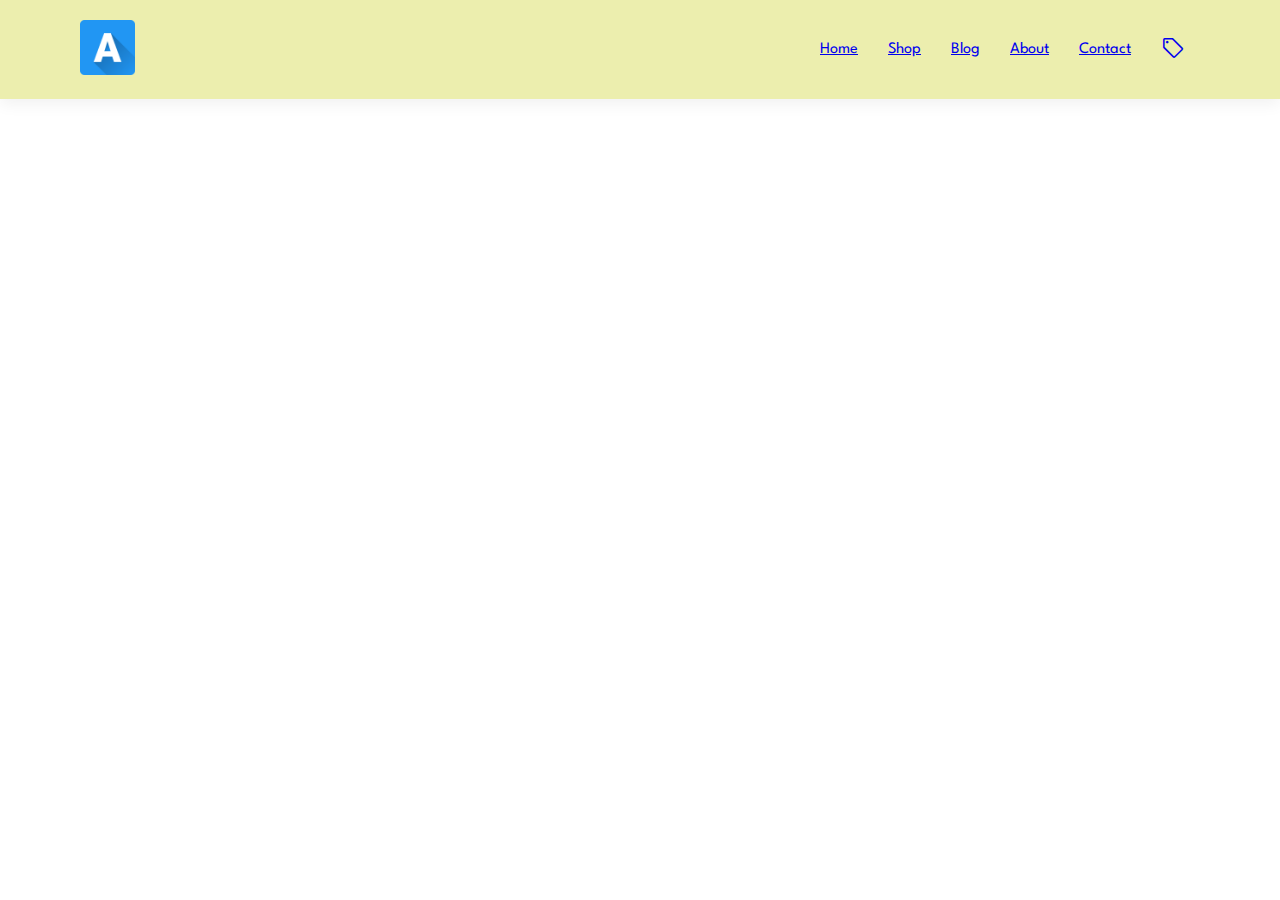
==== index.html @ b58d2638 "Added Header" ====
<!DOCTYPE html>
<html lang="en">

    <head>
        <meta charset="UTF-8">
        <meta http-equiv="X-UA-Compatible" content="IE=edge">
        <meta name="viewport" content="width=device-width, initial-scale=1.0">
        <title>Tech2etc Ecommerce Tutorial</title>
        <link rel="stylesheet" href="https://pro.fontawesome.com/releases/v5.10.0/css/all.css" />
        <link rel="stylesheet" href="https://fonts.googleapis.com/css2?family=Material+Symbols+Outlined:opsz,wght,FILL,GRAD@20..48,100..700,0..1,-50..200" />
        <link rel="stylesheet" href="style.css">
    </head>

    <body>
        <section id="header">
            <a href="#"> <img src="images/logo.png" class="logo" width="55px"></a>

            <div>
                <ul id="navbar">
                    <li><a href="#">Home</a></li> 
                    <li><a href="shop.html">Shop</a></li> 
                    <li><a href="blog.html">Blog</a></li> 
                    <li><a href="about.html">About</a></li> 
                    <li><a href="contact.html">Contact</a></li> 
                    <li><a href="cart.html"><span class="material-symbols-outlined">sell</span></i></a></li>
                    
                </ul>
            </div>
        </section>

        <script src="script.js"></script>
    </body>

</html>
---- style.css ----
@import url("https://fonts.googleapis.com/css2?family=Spartan:wght@100;200;300;400;500;600;700;800;900&display=swap");
* {
  margin: 0;
  padding: 0;
  box-sizing: border-box;
  font-family: "Spartan", sans-serif;
}

html {
  scroll-behavior: smooth;
}

/* Global Styles */

h1 {
  font-size: 50px;
  line-height: 64px;
  color: #222;
}

h2 {
  font-size: 46px;
  line-height: 54px;
  color: #222;
}

h4 {
  font-size: 20px;
  color: #222;
}

h6 {
  font-weight: 700;
  font-size: 12px;
}

p {
  font-size: 16px;
  color: #465b52;
  margin: 15px 0 20px 0;
}

.section-p1 {
  padding: 40px 80px;
}

.section-m1 {
  margin: 40px 0;
}

body {
  width: 100%;
}

.material-symbols-outlined {
  font-variation-settings:
    'FILL' 0,
    'wght' 400,
    'GRAD' 0,
    'opsz' 48
}

/* Header Start*/

#header {
  display: flex;
  align-items: center;
  justify-content: space-between;
  padding: 20px 80px;
  background-color: #eceeae;
  box-shadow: 0px 5px 15px rgba(0, 0, 0, 0.06);
 
}

#navbar {
display: flex;
align-items: center;
justify-content: center;
}

#navbar li {
  list-style: none;
  padding: 0px 15px;

}
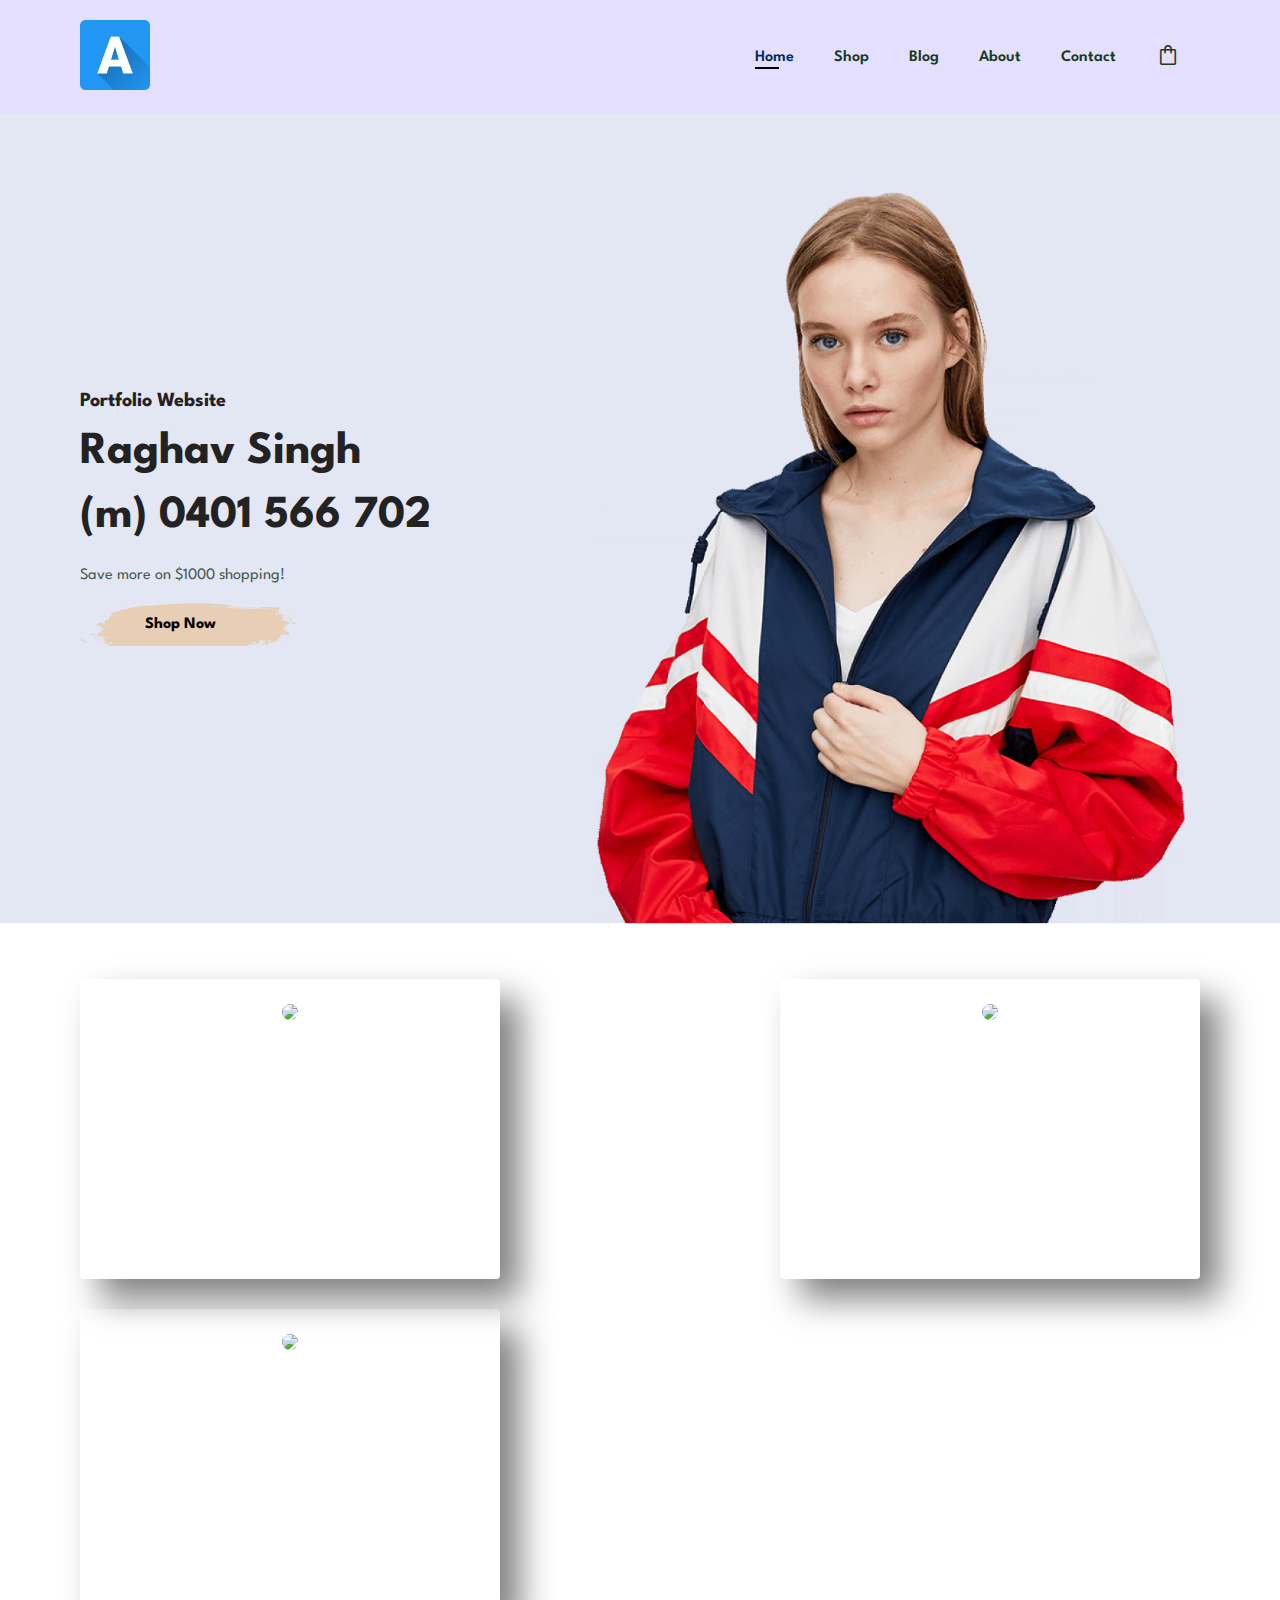
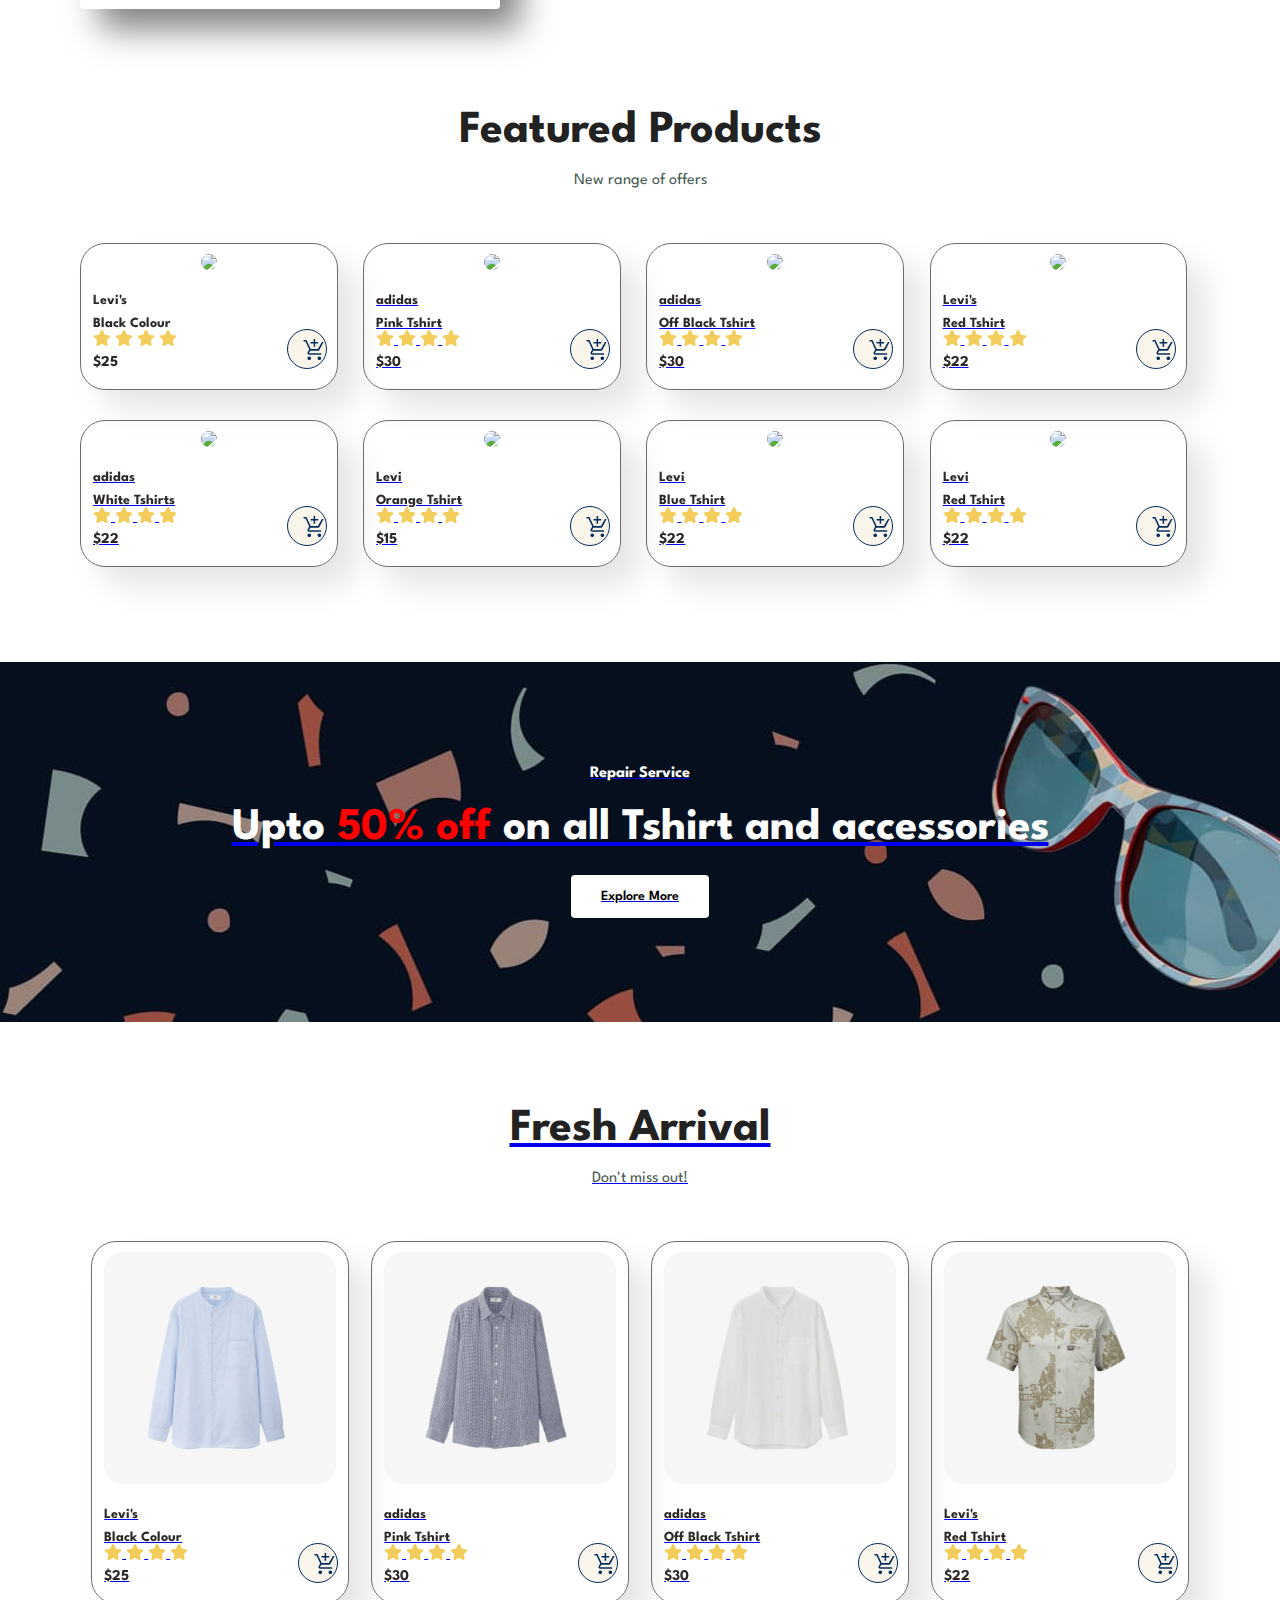
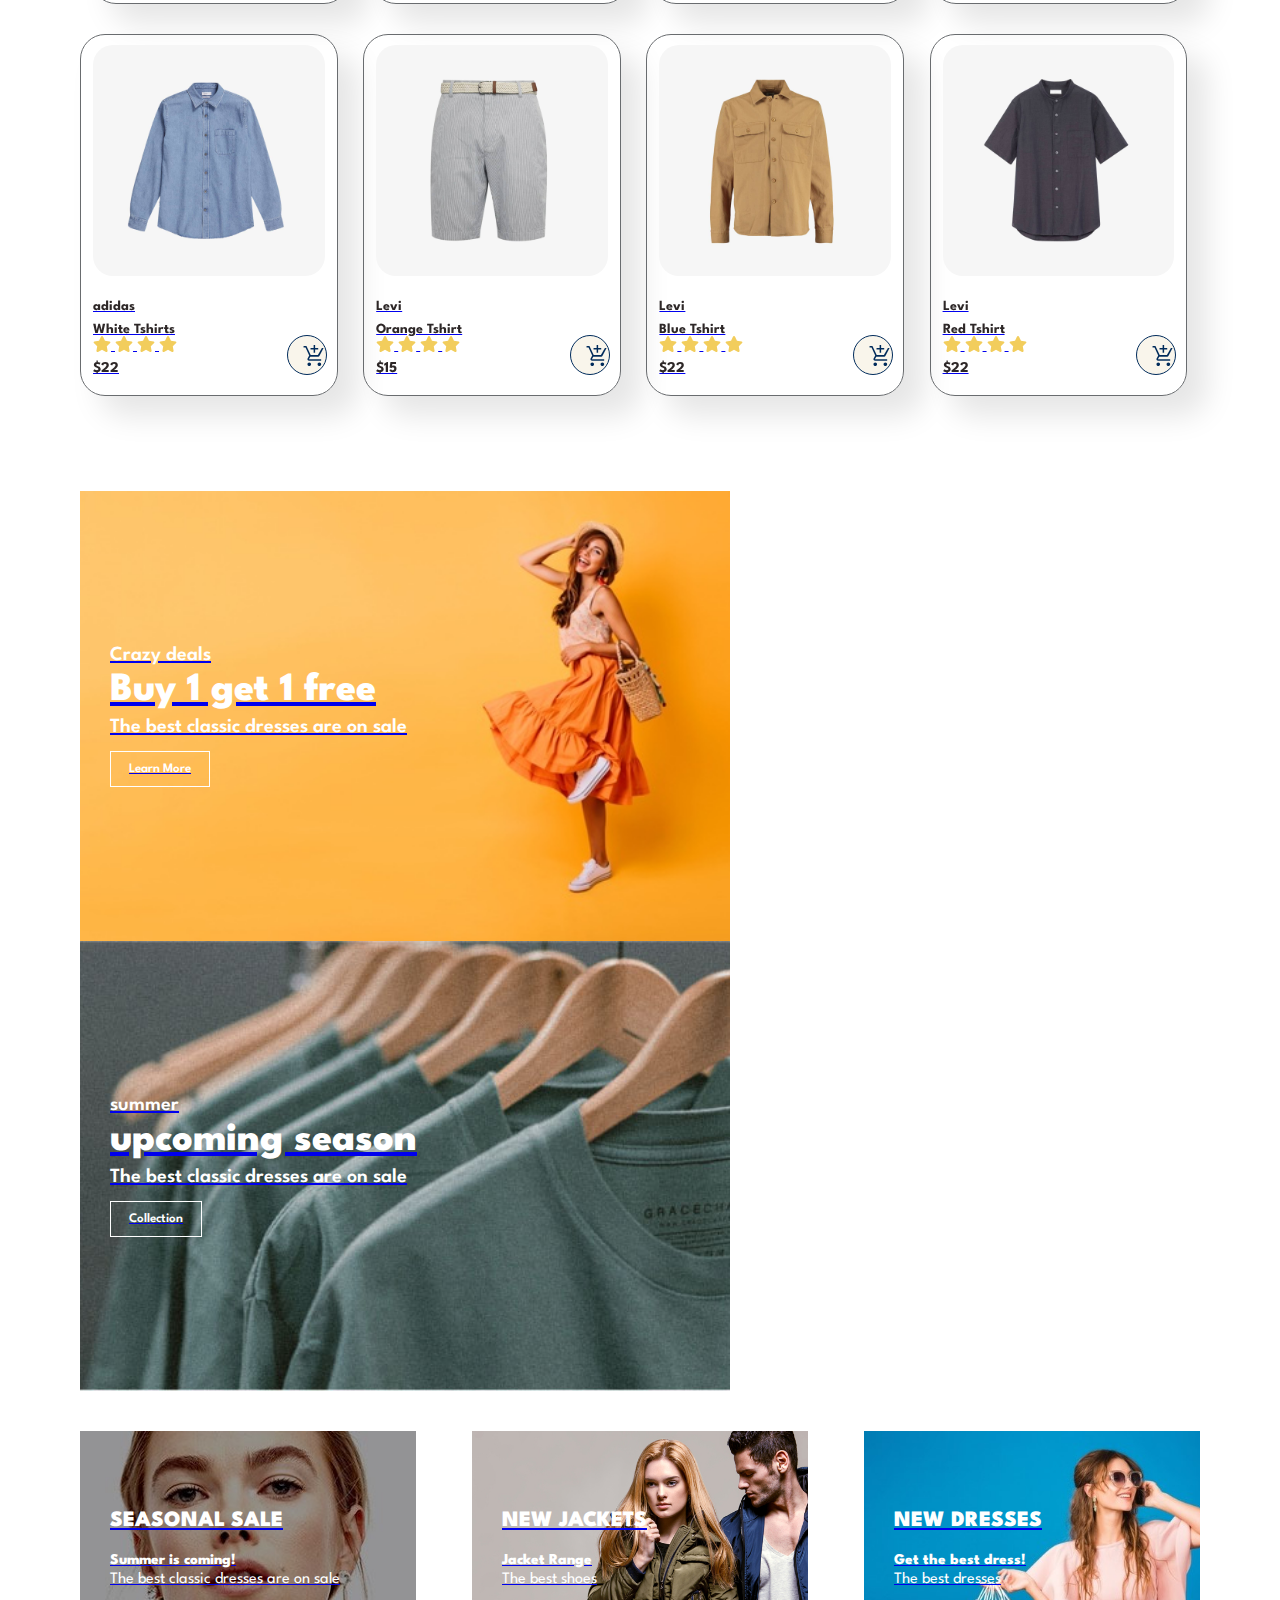
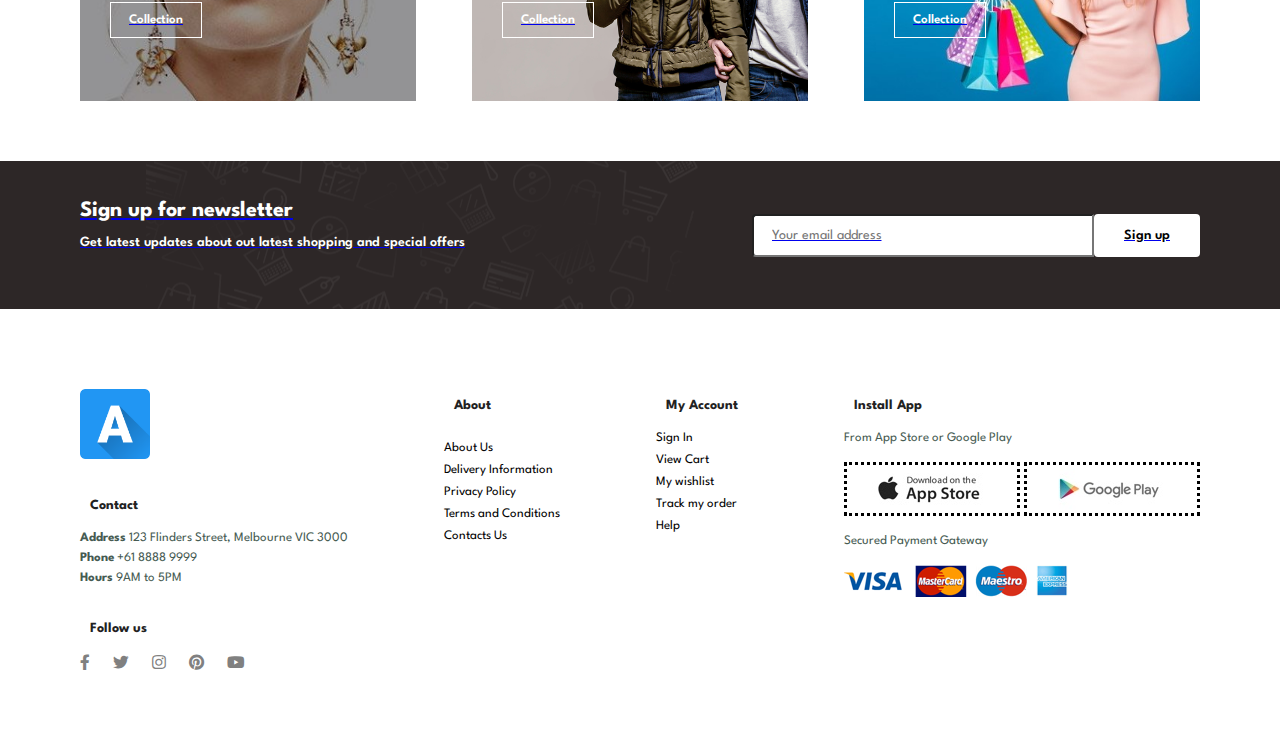
==== commit d09e9995: "Updated Footer Section 28 Mar 2023 at 22:12" ====
--- a/index.html
+++ b/index.html
@@ -5,29 +5,612 @@
         <meta charset="UTF-8">
         <meta http-equiv="X-UA-Compatible" content="IE=edge">
         <meta name="viewport" content="width=device-width, initial-scale=1.0">
-        <title>Tech2etc Ecommerce Tutorial</title>
+        <title>A Retail Store : Raghav Singh</title>
         <link rel="stylesheet" href="https://pro.fontawesome.com/releases/v5.10.0/css/all.css" />
         <link rel="stylesheet" href="https://fonts.googleapis.com/css2?family=Material+Symbols+Outlined:opsz,wght,FILL,GRAD@20..48,100..700,0..1,-50..200" />
+        <link rel="stylesheet"
+            href="https://fonts.googleapis.com/css2?family=Material+Symbols+Outlined:opsz,wght,FILL,GRAD@48,400,0,0" />
+
+
         <link rel="stylesheet" href="style.css">
     </head>
 
     <body>
+
+
+        <!--Header Section-->
         <section id="header">
-            <a href="#"> <img src="images/logo.png" class="logo" width="55px"></a>
+
+            <a href="#"> <img src="images/logo.png" class="logo"></a>
 
             <div>
                 <ul id="navbar">
-                    <li><a href="#">Home</a></li> 
-                    <li><a href="shop.html">Shop</a></li> 
-                    <li><a href="blog.html">Blog</a></li> 
-                    <li><a href="about.html">About</a></li> 
-                    <li><a href="contact.html">Contact</a></li> 
-                    <li><a href="cart.html"><span class="material-symbols-outlined">sell</span></i></a></li>
-                    
+                    <li><a class="active" href="index.html">Home</a> </li>
+                    <li><a href="shop.html">Shop</a> </li>
+                    <li><a href="blog.html">Blog </li>
+                    <li><a href="about.html">About</a> </li>
+                    <li><a href="contact.html">Contact</a> </li>
+                    <li><a href="cart.html"> <span class="material-symbols-outlined"> shopping_bag </span></a> </li>
                 </ul>
-            </div>
-        </section>
-
+
+            </div>
+
+        </section>
+
+        <!--Hero Section-->
+        <section id = "hero">
+            <h4>Portfolio Website</h4>
+            <h2>Raghav Singh </h2>
+            <h2>(m) 0401 566 702</h2>
+            <p>Save more on $1000 shopping!</p>
+            <button>Shop Now</button>
+        </section>
+
+        <!--Offers Box 1 Section-->
+        <section id = "offers" class="section-p1">
+            <div class="feature-box">
+                <img id = "img" src="images/features/f1a.png">
+                <h6></h6>
+            </div>
+
+        <!--Offers Box 2 Section-->
+            <div class="feature-box">
+                <img id="img" src="images/features/f2a.png">
+                <h6></h6>
+            </div>
+
+        <!--Offers Box 3 Section -->
+            <div class="feature-box">
+                <img id="img" src="images/features/f3a.png">
+                <h6></h6>
+            </div>
+        </section>
+
+
+        <!--Featured Products Title Heading with Section P1 to add padding-->
+        <section id ="products" class="section-p1">
+
+            <h2>Featured Products</h2>
+            <p>New range of offers</p>
+
+            <div class ="product-container">
+                
+                <!--Product 1-->
+                <div class="product">
+
+                    <img src="images/products/p1.jpg"><br>
+
+                    <div class="description">
+                        <h5>Levi's</h5>
+                        <h5>Black Colour</h5>
+
+                            <div class="star">
+                                <i class="fas fa-star"></i>
+                                <i class="fas fa-star"></i>
+                                <i class="fas fa-star"></i>
+                                <i class="fas fa-star"></i>
+                            </div>
+                                <h4> $25 </h4>
+                    </div>
+                    <div class ="add-product">
+                                <a href="cart.html"><span class="material-symbols-outlined">add_shopping_cart</span>
+                    </div>
+                </div>
+
+                <!--Product 2-->
+
+                <div class="product">
+                
+                    <img src="images/products/p2.jpg"><br>
+                
+                    <div class="description">
+                        <h5>adidas</h5>
+                        <h5>Pink Tshirt</h5>
+                
+                        <div class="star">
+                            <i class="fas fa-star"></i>
+                            <i class="fas fa-star"></i>
+                            <i class="fas fa-star"></i>
+                            <i class="fas fa-star"></i>
+                        </div>
+                        <h4> $30 </h4>
+                    </div>
+                    <div class="add-product">
+                        <a href="cart.html"><span class="material-symbols-outlined">add_shopping_cart</span>
+                    </div>
+                </div>
+
+                <!--Product 3-->
+
+                <div class="product">
+                
+                    <img src="images/products/p3.jpg"><br>
+                
+                    <div class="description">
+                        <h5>adidas</h5>
+                        <h5>Off Black Tshirt</h5>
+                
+                        <div class="star">
+                            <i class="fas fa-star"></i>
+                            <i class="fas fa-star"></i>
+                            <i class="fas fa-star"></i>
+                            <i class="fas fa-star"></i>
+                        </div>
+                        <h4> $30 </h4>
+                    </div>
+                    <div class="add-product">
+                        <a href="cart.html"><span class="material-symbols-outlined">add_shopping_cart</span>
+                    </div>
+                </div>
+
+                <!-- Product 4-->
+
+                <div class="product">
+                
+                    <img src="images/products/p4.jpg"><br>
+                
+                    <div class="description">
+                        <h5>Levi's</h5>
+                        <h5>Red Tshirt</h5>
+                
+                        <div class="star">
+                            <i class="fas fa-star"></i>
+                            <i class="fas fa-star"></i>
+                            <i class="fas fa-star"></i>
+                            <i class="fas fa-star"></i>
+                        </div>
+                        <h4> $22 </h4>
+                    </div>
+                    <div class="add-product">
+                        <a href="cart.html"><span class="material-symbols-outlined">add_shopping_cart</span>
+                    </div>
+                </div>
+
+                <!--Product 5-->
+
+                <div class="product">
+                
+                    <img src="images/products/p5.jpg"><br>
+                
+                    <div class="description">
+                        <h5>adidas</h5>
+                        <h5>White Tshirts</h5>
+                
+                        <div class="star">
+                            <i class="fas fa-star"></i>
+                            <i class="fas fa-star"></i>
+                            <i class="fas fa-star"></i>
+                            <i class="fas fa-star"></i>
+                        </div>
+                        <h4> $22 </h4>
+                    </div>
+                    <div class="add-product">
+                        <a href="cart.html"><span class="material-symbols-outlined">add_shopping_cart</span>
+                    </div>
+                </div>
+
+                <!--Product 6 -->
+
+                <div class="product">
+                
+                    <img src="images/products/p6.jpg"><br>
+                
+                    <div class="description">
+                        <h5>Levi</h5>
+                        <h5>Orange Tshirt</h5>
+                
+                        <div class="star">
+                            <i class="fas fa-star"></i>
+                            <i class="fas fa-star"></i>
+                            <i class="fas fa-star"></i>
+                            <i class="fas fa-star"></i>
+                        </div>
+                        <h4> $15 </h4>
+                    </div>
+                    <div class="add-product">
+                        <a href="cart.html"><span class="material-symbols-outlined">add_shopping_cart</span>
+                    </div>
+                </div>
+
+                <!-- Product 7-->
+
+                <div class="product">
+                
+                    <img src="images/products/p7.jpg"><br>
+                
+                    <div class="description">
+                        <h5>Levi</h5>
+                        <h5>Blue Tshirt</h5>
+                
+                        <div class="star">
+                            <i class="fas fa-star"></i>
+                            <i class="fas fa-star"></i>
+                            <i class="fas fa-star"></i>
+                            <i class="fas fa-star"></i>
+                        </div>
+                        <h4> $22 </h4>
+                    </div>
+                    <div class="add-product">
+                        <a href="cart.html"><span class="material-symbols-outlined">add_shopping_cart</span>
+                    </div>
+                </div>
+
+
+                <!-- Product 8-->
+                
+                <div class="product">
+                
+                    <img src="images/products/p8.jpg"><br>
+                
+                    <div class="description">
+                        <h5>Levi</h5>
+                        <h5>Red Tshirt</h5>
+                
+                        <div class="star">
+                            <i class="fas fa-star"></i>
+                            <i class="fas fa-star"></i>
+                            <i class="fas fa-star"></i>
+                            <i class="fas fa-star"></i>
+                        </div>
+                        <h4> $22 </h4>
+                    </div>
+                    <div class="add-product">
+                        <a href="cart.html"><span class="material-symbols-outlined">add_shopping_cart</span>
+                    </div>
+                </div>
+
+            </div>
+        </section>
+
+        <!--Banner below the featured products-->
+        <section id="banner" class="section-m1">
+
+            <h4>Repair Service</h4>
+            <h2>Upto <span> 50% off </span> on all Tshirt and accessories</h2>
+            <button class ="normal"> Explore More </button>
+
+
+
+        </section>
+
+        <!--Fresh Arrival title Heading with Section P1 to add padding-->
+        <section id="products" class="section-p1">
+        
+            <h2>Fresh Arrival</h2>
+            <p>Don't miss out!</p>
+        
+            <div class="product-container">
+        
+                <!--Product 1-->
+                <div class="product">
+        
+                    <img src="images/products/n1.jpg"><br>
+        
+                    <div class="description">
+                        <h5>Levi's</h5>
+                        <h5>Black Colour</h5>
+        
+                        <div class="star">
+                            <i class="fas fa-star"></i>
+                            <i class="fas fa-star"></i>
+                            <i class="fas fa-star"></i>
+                            <i class="fas fa-star"></i>
+                        </div>
+                        <h4> $25 </h4>
+                    </div>
+                    <div class="add-product">
+                        <a href="cart.html"><span class="material-symbols-outlined">add_shopping_cart</span>
+                    </div>
+                </div>
+        
+                <!--Product 2-->
+        
+                <div class="product">
+        
+                    <img src="images/products/n2.jpg"><br>
+        
+                    <div class="description">
+                        <h5>adidas</h5>
+                        <h5>Pink Tshirt</h5>
+        
+                        <div class="star">
+                            <i class="fas fa-star"></i>
+                            <i class="fas fa-star"></i>
+                            <i class="fas fa-star"></i>
+                            <i class="fas fa-star"></i>
+                        </div>
+                        <h4> $30 </h4>
+                    </div>
+                    <div class="add-product">
+                        <a href="cart.html"><span class="material-symbols-outlined">add_shopping_cart</span>
+                    </div>
+                </div>
+        
+                <!--Product 3-->
+        
+                <div class="product">
+        
+                    <img src="images/products/n3.jpg"><br>
+        
+                    <div class="description">
+                        <h5>adidas</h5>
+                        <h5>Off Black Tshirt</h5>
+        
+                        <div class="star">
+                            <i class="fas fa-star"></i>
+                            <i class="fas fa-star"></i>
+                            <i class="fas fa-star"></i>
+                            <i class="fas fa-star"></i>
+                        </div>
+                        <h4> $30 </h4>
+                    </div>
+                    <div class="add-product">
+                        <a href="cart.html"><span class="material-symbols-outlined">add_shopping_cart</span>
+                    </div>
+                </div>
+        
+                <!-- Product 4-->
+        
+                <div class="product">
+        
+                    <img src="images/products/n4.jpg"><br>
+        
+                    <div class="description">
+                        <h5>Levi's</h5>
+                        <h5>Red Tshirt</h5>
+        
+                        <div class="star">
+                            <i class="fas fa-star"></i>
+                            <i class="fas fa-star"></i>
+                            <i class="fas fa-star"></i>
+                            <i class="fas fa-star"></i>
+                        </div>
+                        <h4> $22 </h4>
+                    </div>
+                    <div class="add-product">
+                        <a href="cart.html"><span class="material-symbols-outlined">add_shopping_cart</span>
+                    </div>
+                </div>
+        
+                <!--Product 5-->
+        
+                <div class="product">
+        
+                    <img src="images/products/n5.jpg"><br>
+        
+                    <div class="description">
+                        <h5>adidas</h5>
+                        <h5>White Tshirts</h5>
+        
+                        <div class="star">
+                            <i class="fas fa-star"></i>
+                            <i class="fas fa-star"></i>
+                            <i class="fas fa-star"></i>
+                            <i class="fas fa-star"></i>
+                        </div>
+                        <h4> $22 </h4>
+                    </div>
+                    <div class="add-product">
+                        <a href="cart.html"><span class="material-symbols-outlined">add_shopping_cart</span>
+                    </div>
+                </div>
+        
+                <!--Product 6 -->
+        
+                <div class="product">
+        
+                    <img src="images/products/n6.jpg"><br>
+        
+                    <div class="description">
+                        <h5>Levi</h5>
+                        <h5>Orange Tshirt</h5>
+        
+                        <div class="star">
+                            <i class="fas fa-star"></i>
+                            <i class="fas fa-star"></i>
+                            <i class="fas fa-star"></i>
+                            <i class="fas fa-star"></i>
+                        </div>
+                        <h4> $15 </h4>
+                    </div>
+                    <div class="add-product">
+                        <a href="cart.html"><span class="material-symbols-outlined">add_shopping_cart</span>
+                    </div>
+                </div>
+        
+                <!-- Product 7-->
+        
+                <div class="product">
+        
+                    <img src="images/products/n7.jpg"><br>
+        
+                    <div class="description">
+                        <h5>Levi</h5>
+                        <h5>Blue Tshirt</h5>
+        
+                        <div class="star">
+                            <i class="fas fa-star"></i>
+                            <i class="fas fa-star"></i>
+                            <i class="fas fa-star"></i>
+                            <i class="fas fa-star"></i>
+                        </div>
+                        <h4> $22 </h4>
+                    </div>
+                    <div class="add-product">
+                        <a href="cart.html"><span class="material-symbols-outlined">add_shopping_cart</span>
+                    </div>
+                </div>
+        
+        
+                <!-- Product 8-->
+        
+                <div class="product">
+        
+                    <img src="images/products/n8.jpg"><br>
+        
+                    <div class="description">
+                        <h5>Levi</h5>
+                        <h5>Red Tshirt</h5>
+        
+                        <div class="star">
+                            <i class="fas fa-star"></i>
+                            <i class="fas fa-star"></i>
+                            <i class="fas fa-star"></i>
+                            <i class="fas fa-star"></i>
+                        </div>
+                        <h4> $22 </h4>
+                    </div>
+                    <div class="add-product">
+                        <a href="cart.html"><span class="material-symbols-outlined">add_shopping_cart</span>
+                    </div>
+                </div>
+        
+            </div>
+        </section>
+        
+        <!--First two banners below the fresh arrival section -->
+        <section id="sm-banners" class="section-p1">
+
+            <!--First Banner Banner Box 1-->
+            <div class="banner-box">
+                <h4> Crazy deals </h4>
+                <h2> Buy 1 get 1 free </h2>
+                <span> The best classic dresses are on sale</span>
+                <button class="white"> Learn More </button>
+            </div>
+
+            <!--Second Banner Banner Box 2-->
+            <div class="banner-box2">
+                <h4> summer </h4>
+                <h2> upcoming season </h2>
+                <span> The best classic dresses are on sale</span>
+                <button class="white" > Collection </button>
+            </div>
+        </section>
+
+        <!--Text Banner -->
+
+            <section id="banner-box3">
+                <div class="banner-box">
+                    <h2> SEASONAL SALE </h2>
+                    <h3> Summer is coming!</h3>
+                    <span> The best classic dresses are on sale</span>
+                    <button class="white"> Collection </button>
+                </div>
+
+                <div class="banner-box2">
+                    <h2> NEW JACKETS </h2>
+                    <h3> Jacket Range</h3>
+                    <span> The best shoes</span>
+                    <button class="white"> Collection </button>
+                </div>
+
+                <div class="banner-box3">
+                    <h2> NEW DRESSES </h2>
+                    <h3> Get the best dress!</h3>
+                    <span> The best dresses</span>
+                    <button class="white"> Collection </button>
+                </div>
+
+            </section>
+
+
+        <!--News letter -->
+
+        <section id="newsletter" class="section-p1 section-m1" >
+
+            <!--DIV for newsletter text -->
+            <div class="newstext">
+
+                <h4> Sign up for newsletter</h4>
+                <p>Get latest updates about out latest shopping and special offers</p>
+            </div>
+
+            <!--Collect email address -->
+            <div class="form">
+
+                <input type ="text" placeholder="Your email address">
+                <button class="normal"> Sign up</button>
+
+            </div>
+        </section>
+
+
+        <!--Footer-->
+
+         <footer class="section-p1">
+
+            <!--Logo and Address-->
+            <div class="col">
+
+                <img class="logo" src="images/logo.png" alt="">
+                
+                <h4> Contact</h4>
+                <p><b>Address</b> 123 Flinders Street, Melbourne VIC 3000</p>
+                <p><b>Phone</b> +61 8888 9999</p>
+                <p><b>Hours</b> 9AM to 5PM</p>
+
+            <div class="follow">
+
+                    <!--Follow-->
+                        <h4>Follow us</h4>
+            </div>
+
+                <!--Social Media Icons-->
+                
+                    <div class="icon">
+
+                        <i class="fab fa-facebook-f"></i>
+                        <i class="fab fa-twitter"></i>
+                        <i class="fab fa-instagram"></i>
+                        <i class="fab fa-pinterest"></i>
+                        <i class="fab fa-youtube"></i>
+                    </div>
+            </div>
+
+            <!--About Us-->
+
+            <div class ="col">
+
+                    <h4>About</h4>
+                    <a href="#">About Us</a>
+                    <a href="#">Delivery Information</a>
+                    <a href="#">Privacy Policy</a>
+                    <a href="#">Terms and Conditions</a>
+                    <a href="#">Contacts Us</a>
+            </div>
+
+
+            <!--My Account-->
+            
+            <div class="col">
+            
+                <h4>My Account</h4>
+                <a href="#">Sign In</a>
+                <a href="#">View Cart</a>
+                <a href="#">My wishlist</a>
+                <a href="#">Track my order</a>
+                <a href="#">Help</a>
+            </div>
+
+            <!--Footer App Install-->
+
+            <div class="col install">
+                <h4>Install App</h4>
+                <p>From App Store or Google Play</p>
+
+                    <div class="row">
+                        <img src="images/pay/app.jpg" alt="">
+                        <img src="images/pay/play.jpg" alt="">
+                    </div>
+
+                    <p>Secured Payment Gateway</p>    
+                    <img src="images/pay/pay.png" alt="">
+            </div>
+
+         </footer>
+
+        <!--Javascript Page-->
         <script src="script.js"></script>
     </body>
 
--- a/style.css
+++ b/style.css
@@ -40,6 +40,7 @@
   margin: 15px 0 20px 0;
 }
 
+/* Just to add padding */
 .section-p1 {
   padding: 40px 80px;
 }
@@ -48,8 +49,29 @@
   margin: 40px 0;
 }
 
+
+button.normal{
+
+  font-size: 14px;
+  font-weight: 600;
+  padding: 15px 30px;
+  color: #000000;
+  background-color: white;
+  border-radius: 4px;
+  cursor: pointer;
+  border: none;
+  outline: none;
+  transition: 0.2s;
+
+}
+
+
 body {
   width: 100%;
+}
+
+.logo{
+  width: 70px;
 }
 
 .material-symbols-outlined {
@@ -60,26 +82,530 @@
     'opsz' 48
 }
 
-/* Header Start*/
-
 #header {
   display: flex;
   align-items: center;
   justify-content: space-between;
   padding: 20px 80px;
-  background-color: #eceeae;
-  box-shadow: 0px 5px 15px rgba(0, 0, 0, 0.06);
+  background-color: #E3DFFD;
+  position:sticky;
+  top : 0;
+  left : 0;
+}
+
+#navbar {
+  display: flex;
+  align-items: center;
+  justify-content: center;
+}
+
+#navbar li {
+  position: relative;
+  list-style: none;
+  padding: 0px 20px;
+  display: flex;  
+}
+
+#navbar li a{
+  text-decoration: none;
+  font-size: 16px;
+  font-weight: 600;
+  color: #183A1D;
+  transition: .5s ease;
+}
+
+#navbar li a:hover,
+#navbar li a.active {
+  color: #002B5B;
+}
+
+#navbar li a.active::after,
+#navbar li a:hover::after{
+  content:"";
+  width: 30%;
+  height: 2px;
+  background: #000000;
+  position: absolute;
+  bottom: -4px;
+  left: 20px;
+  }
+
+  /* HERO Section */
+
+  #hero {
+    background-image: url(images/hero4.png);
+    height: 90vh;
+    width: 100%;
+    background-size: cover;
+    background-position: top 25% right 0;
+    padding: 0 80px;
+    display: flex;
+    flex-direction: column;
+    align-items: flex-start;
+    justify-content: center;
+  }
+
+  #hero h4 {
+    padding-bottom: 15px;
+  }
+
+    #hero h2 {
+      padding-bottom: 10px;
+    }
+
+  #hero button {
+    border: 0;
+    font-size: 16px;
+    font-weight: 700;
+    background-image: url(images/button.png);
+    background-color: transparent;
+    padding: 14px 80px 14px 65px;
+    cursor: pointer;
+  }
+
+
+  #offers {
+    display: flex;
+    align-items: center;
+    justify-content: space-between;
+    flex-wrap: wrap;
+
+  }
+
+  #offers img{
+    width: 100%;
+      border-radius: 20px;
+    border: #002B5B;
+    border-width: 5;
+  }
+
+  #offers .feature-box{
+    width: 420px;
+    height: 300px;
+    text-align: center;
+    padding: 25px 15px;
+    box-shadow: 20px 20px 34px rgba(0, 0, 0, 0.5);
+    border: 1px solid color #2D2727 ;
+    border-radius: 4px;
+    margin: 15px 0px;
+    cursor: pointer;
+    
+}
+
+#offers .feature-box:hover {
+  box-shadow: 10px 10px 54px rgba(0, 0, 0, 1);
+}
+
+/* Make image responsive */
+
+#offers .feature-box img {
+  width: 100%;
+  margin-bottom: 15px;
+}
+
+#products {
+  text-align: center;
+}
+
+#products .product-container {
+
+  display: flex;
+  flex-wrap: wrap;
+  justify-content: space-between;
+  padding-top: 20px;
+}
+
+#products .product {
+  width : 23%;
+  min-width : 250px;
+  padding : 10px 12px;
+  border: 1px solid #696c6f;
+  border-radius: 25px;
+  cursor: pointer;
+  box-shadow: 20px 20px 30px rgba(0, 0, 0, 0.10);
+  margin: 15px 0;
+  transition: 0.2s ease;
+  position: relative;
+  text-decoration: none ;
+}
+
+#products .product:hover {
+  box-shadow: 20px 20px 30px rgba(0, 0, 0, 0.5);
+}
+
+#products .product img {
+  width: 100%;
+  border-radius: 20px;
+}
+
+#products .product .description {
+  text-align: start;
+  padding: 10px 0;
+
+}
+
+#products .product .add-product{
+  text-align: end;
+}
+
+#products .product .description span {
+  font-size: 30px;
+  
+}
+
+#products .product .description h5{
+  padding-top: 10px;
+  font-size: 14px;
+  color: #2D2727;
+}
+
+#products .product .description h4 {
+  padding-top: 10px;
+  color:#2D2727;
+}
+
+#products .product .description .star{
+align-items: center; 
+color: #F2CD5C;
+}
+
+#products .product .description h4{
+
+  padding-top: 7px;
+  font-size: 15px;
+  font-weight: 700;
+  color: #2D2727 ;
+}
+
+#products .product .material-symbols-outlined{
+  width: 40px;
+  height: 40px;
+  line-height: 40px;
+  border-radius: 50px;
+  font-weight: 500;
+  color: #002B5B;
+  background-color: #F9F5EB;
+  border: 1px solid;
+  position:absolute;
+  bottom: 20px;
+  right: 10px;
+  text-decoration: none;
+}
+
+#banner {
+
+  display: flex;
+  flex-direction: column;
+  justify-content: center;
+  align-items: center;
+  text-align: center;
+  background-image: url(images/banner/b2.jpg);
+  width: 100%;
+  height: 40vh;
+  background-size: cover;
+  background-position: center;
+}
+
+#banner h4{ 
+
+  color: white;
+  font-size: 16px;
+  font-weight: 700;
+
+}
+
+#banner h2 {
+
+  color: white;
+  font-size: 45px;
+  font-weight: 700;
+  padding: 20px 0;
+
+}
+
+#banner span {
+  color: red;
+}
+
+#banner button:hover {
+  color: black;
+  background-color: yellow;
+
+}
+
+#sm-banners {
+display: flex;
+flex-wrap: wrap;
+justify-content: space-between;
+
+
+}
+
+#sm-banners .banner-box {
+      display: flex;
+      flex-direction: column;
+      justify-content: center;
+      align-items: flex-start;
+      text-decoration: none;
+      background-image: url(images/banner/b17.jpg);
+      min-width: 650px;
+      height: 50vh;
+      background-size: cover;
+      background-position: center;
+      padding: 30px;
+
+}
+
+#sm-banners .banner-box2 {
+  display: flex;
+    flex-direction: column;
+    justify-content: center;
+    align-items: flex-start;
+    text-decoration: none;
+    background-image: url(images/banner/b10.jpg);
+    min-width: 650px;
+    height: 50vh;
+    background-size: cover;
+    background-position: center;
+    padding: 30px;
+}
+
+
+#sm-banners h4 {
+  color: white;
+  font-size: 20px;
+  font-weight: 600;
+}
+
+#sm-banners h2 {
+  color: white;
+  font-size: 2.5rem;
+  font-weight: 800;
+}
+
+#sm-banners span {
+  color: white;
+  font-size: 20px;
+  font-weight: 600;
+  padding-bottom: 15px;
+}
+
+
+button.white {
+
+  font-size: 13px;
+  font-weight: 600;
+  padding: 11px 18px;
+  color: white;
+  background-color: transparent;
+  cursor: pointer;
+  border: 1px solid white;
+  outline: none;
+  transition: 0.2s;
+
+}
+
+#sm-banners .banner-box:hover button{
+
+  background-color: #2D2727;
+  border: 1px solid; 
+}
+
+#sm-banners .banner-box2:hover button {
+
+  background-color: #2D2727;
+  border: 1px solid;
+}
+
+
+#banner-box3{
+
+  display: flex;
+  justify-content: space-between;
+  flex-wrap: wrap;
+  padding: 0px 80px;
+  
+}
+
+#banner-box3 .banner-box {
+  display: flex;
+  flex-direction: column;
+  justify-content: center;
+  align-items: flex-start;
+  text-decoration: none;
+  background-image: url(images/banner/b7.jpg);
+  min-width: 30%;
+  height: 30vh;
+  background-size: cover;
+  background-position: center;
+  padding: 30px;
+  margin-bottom: 20px;
+}
+
+#banner-box3 .banner-box2 {
+  display: flex;
+  flex-direction: column;
+  justify-content: center;
+  align-items: flex-start;
+  text-decoration: none;
+  background-image: url(images/banner/b4.jpg);
+  min-width: 30%;
+  height: 30vh;
+  background-size: cover;
+  background-position: center;
+  padding: 30px;
+  margin-bottom: 20px;
+}
+
+#banner-box3 .banner-box3 {
+  display: flex;
+  flex-direction: column;
+  justify-content: center;
+  align-items: flex-start;
+  text-decoration: none;
+  background-image: url(images/banner/b18.jpg);
+  min-width: 30%;
+  height: 30vh;
+  background-size: cover;
+  background-position: center;
+  padding: 30px;
+  margin-bottom: 20px;
+}
+
+
+
+#banner-box3 h2 {
+  color: white;
+  text-decoration: none;
+  font-weight: 900;
+  font-size: 22px;
+
+}
+
+#banner-box3 h3 {
+  color: white;
+  text-decoration: none;
+  padding: 5px 0;
+  font-weight: 800;
+  font-size: 15px;
+}
+
+#banner-box3 span {
+  color: white;
+  padding-bottom: 15px;
+}
+
+#newsletter{
+  display: flex;
+  justify-content: space-between;
+  flex-wrap: wrap;
+  align-items: center;
+  background-image: url("images/banner/b14.png");
+  background-color: #2D2727;
+  background-repeat: no-repeat;
+  background-position: 20% 30%;
+}
+
+#newsletter h4 {
+  font-size: 22px;
+  font-weight: 700;
+  color: white;
+}
+
+#newsletter p {
+  font-size: 14px;
+  font-weight: 600;
+  color: white;
+}
+
+#newsletter input {
+
+  height: 3.125 rem;
+  padding: 0 1.25em;
+  font-size: 14px;
+  width:100%;
+  border: 1 px solid transparent;
+  border-radius: 4px;
+  outline: none;
+  border-top-right-radius: 0;
+  border-bottom-right-radius: 0;
+}
+
+#newsletter button {
+  white-space: nowrap; 
+  border-left-right-radius: 0;
+  border-left-right-radius: 0;
+}
+
+
+#newsletter .form {
+  display: flex;
+  width: 40%;
+}
  
-}
-
-#navbar {
-display: flex;
-align-items: center;
-justify-content: center;
-}
-
-#navbar li {
-  list-style: none;
-  padding: 0px 15px;
-
-}+footer {
+  display: flex;
+  flex-wrap: wrap;
+  justify-content: space-between;
+
+}
+
+footer h4 {
+  font-size: 14px;
+  padding: 10px;
+}
+
+footer .col{
+  display: flex;
+  align-items: flex-start;
+  flex-direction: column;
+  margin-bottom: 20px;
+  }
+
+  footer .logo {
+    margin-bottom: 30px;
+  }
+
+  footer h4{
+    font-size: 14px;
+    padding-bottom: 20px;
+  }
+
+  footer p {
+      font-size: 13px;
+      margin: 0 0 8px 0;
+  }
+
+
+footer .icon i {
+  cursor: pointer;
+  font-size: larger;
+}
+
+footer a {
+  font-size: 13px;
+  color: black;
+  text-decoration: none;
+  margin-bottom: 10px;
+}
+
+footer .follow {
+  margin-top: 20px;
+
+}
+
+footer .icon i{
+  color: gray;
+  padding-right: 20px;
+  cursor: pointer;
+}
+
+footer .install .row img{
+  border:.5px;
+  border: dotted;
+}
+
+footer .install img{
+margin: 10px 0 15px 0;
+}
+
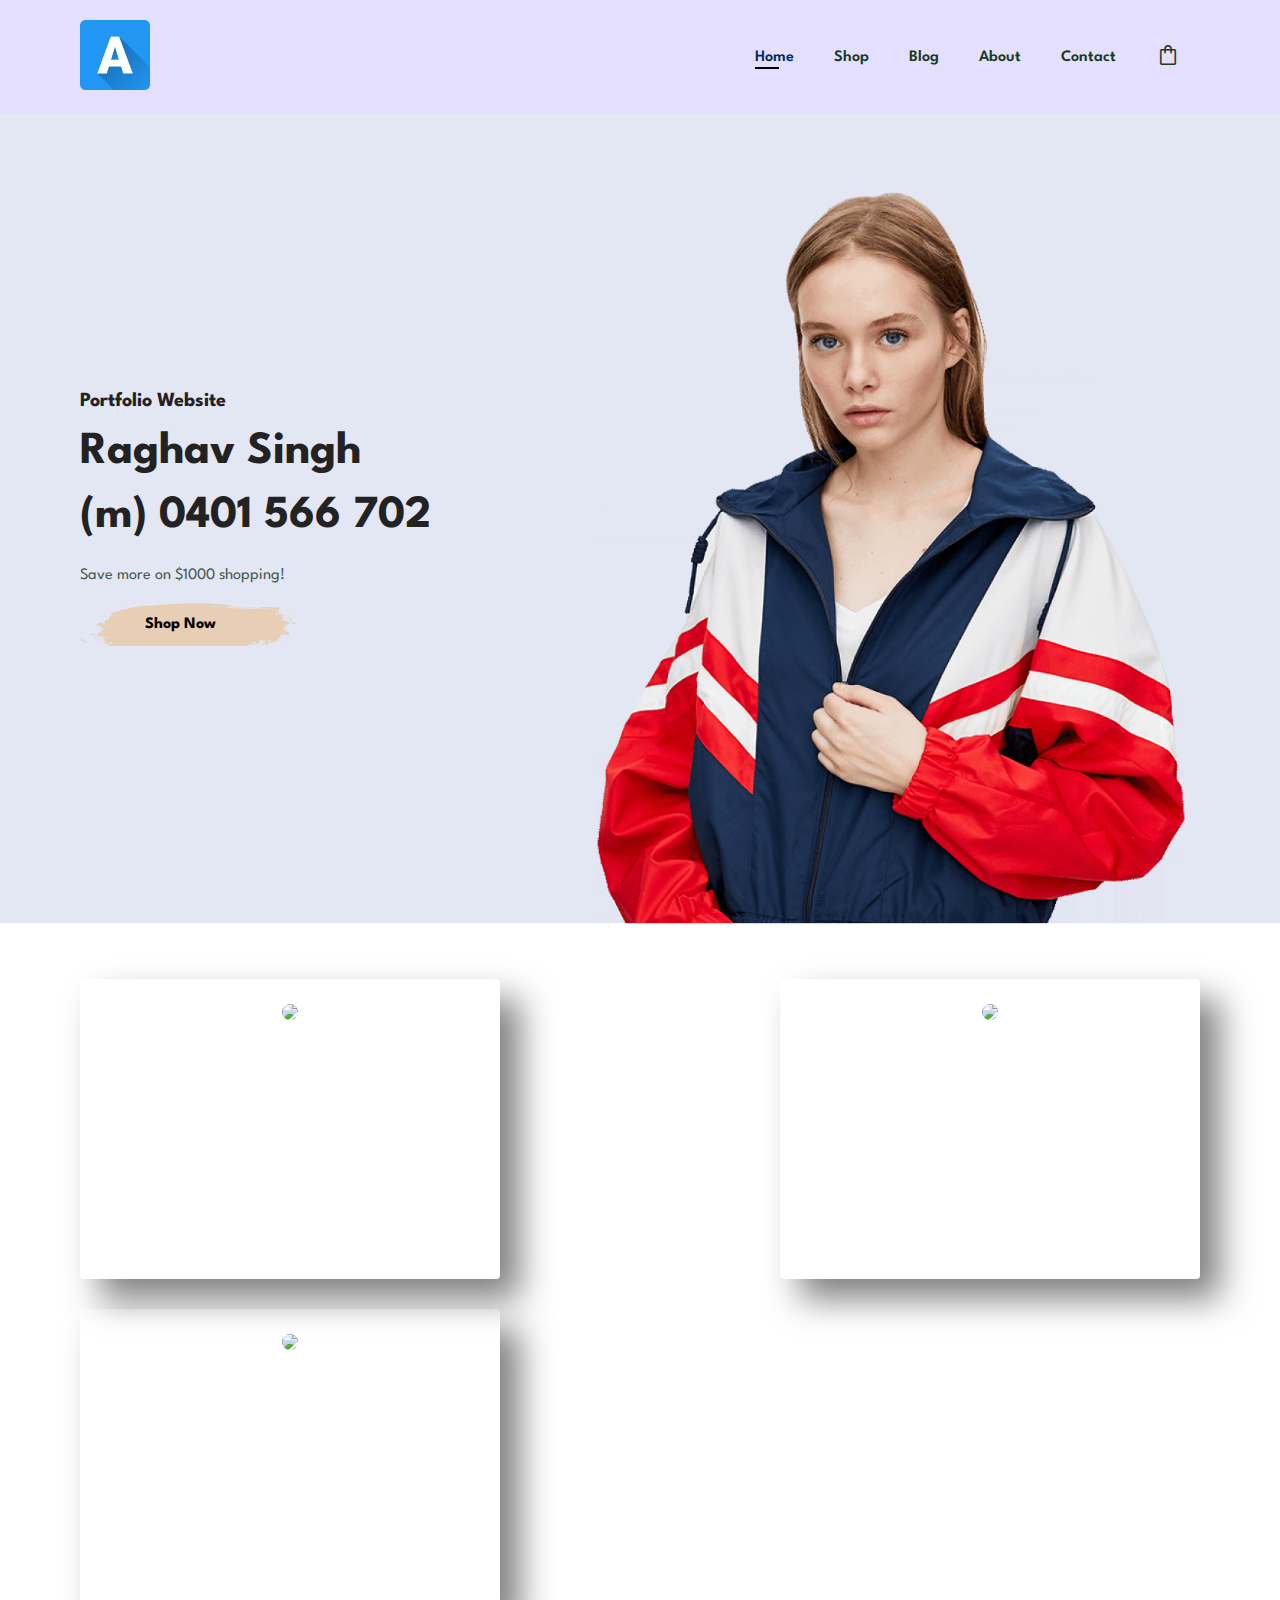
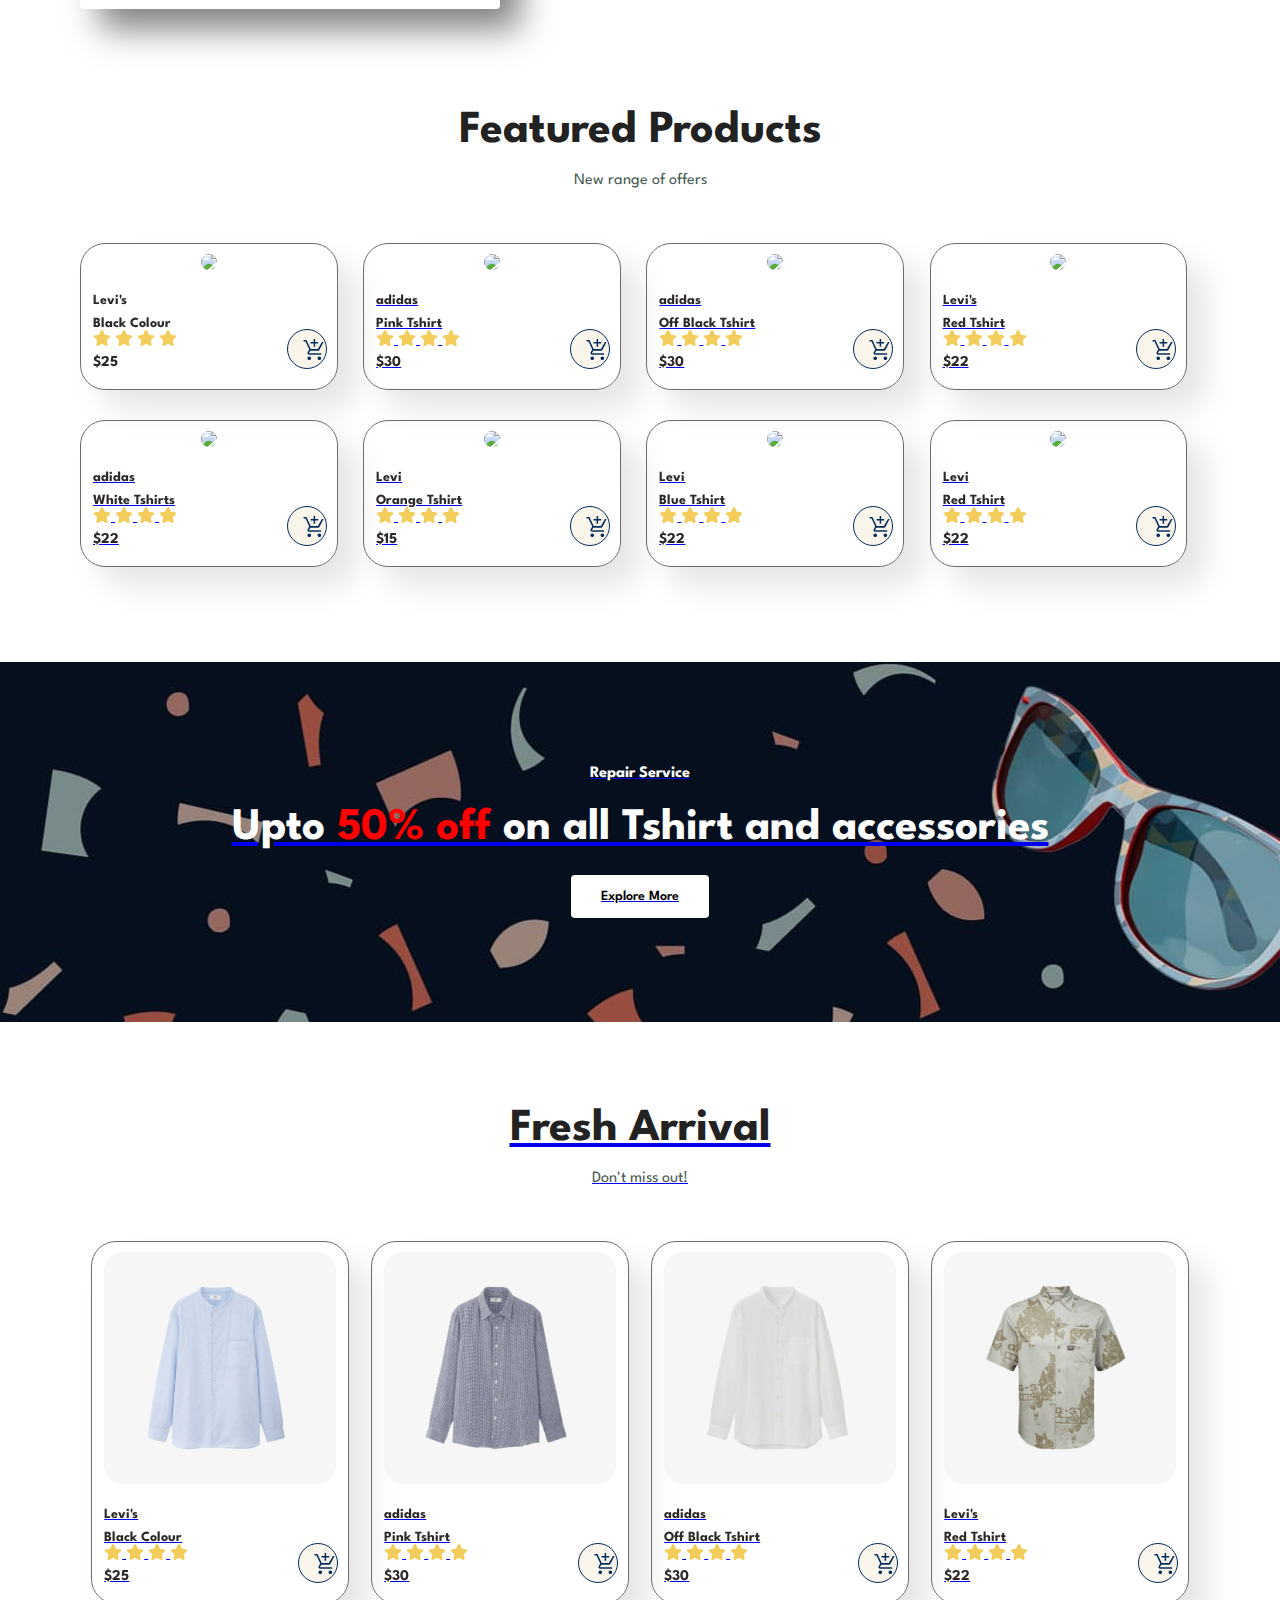
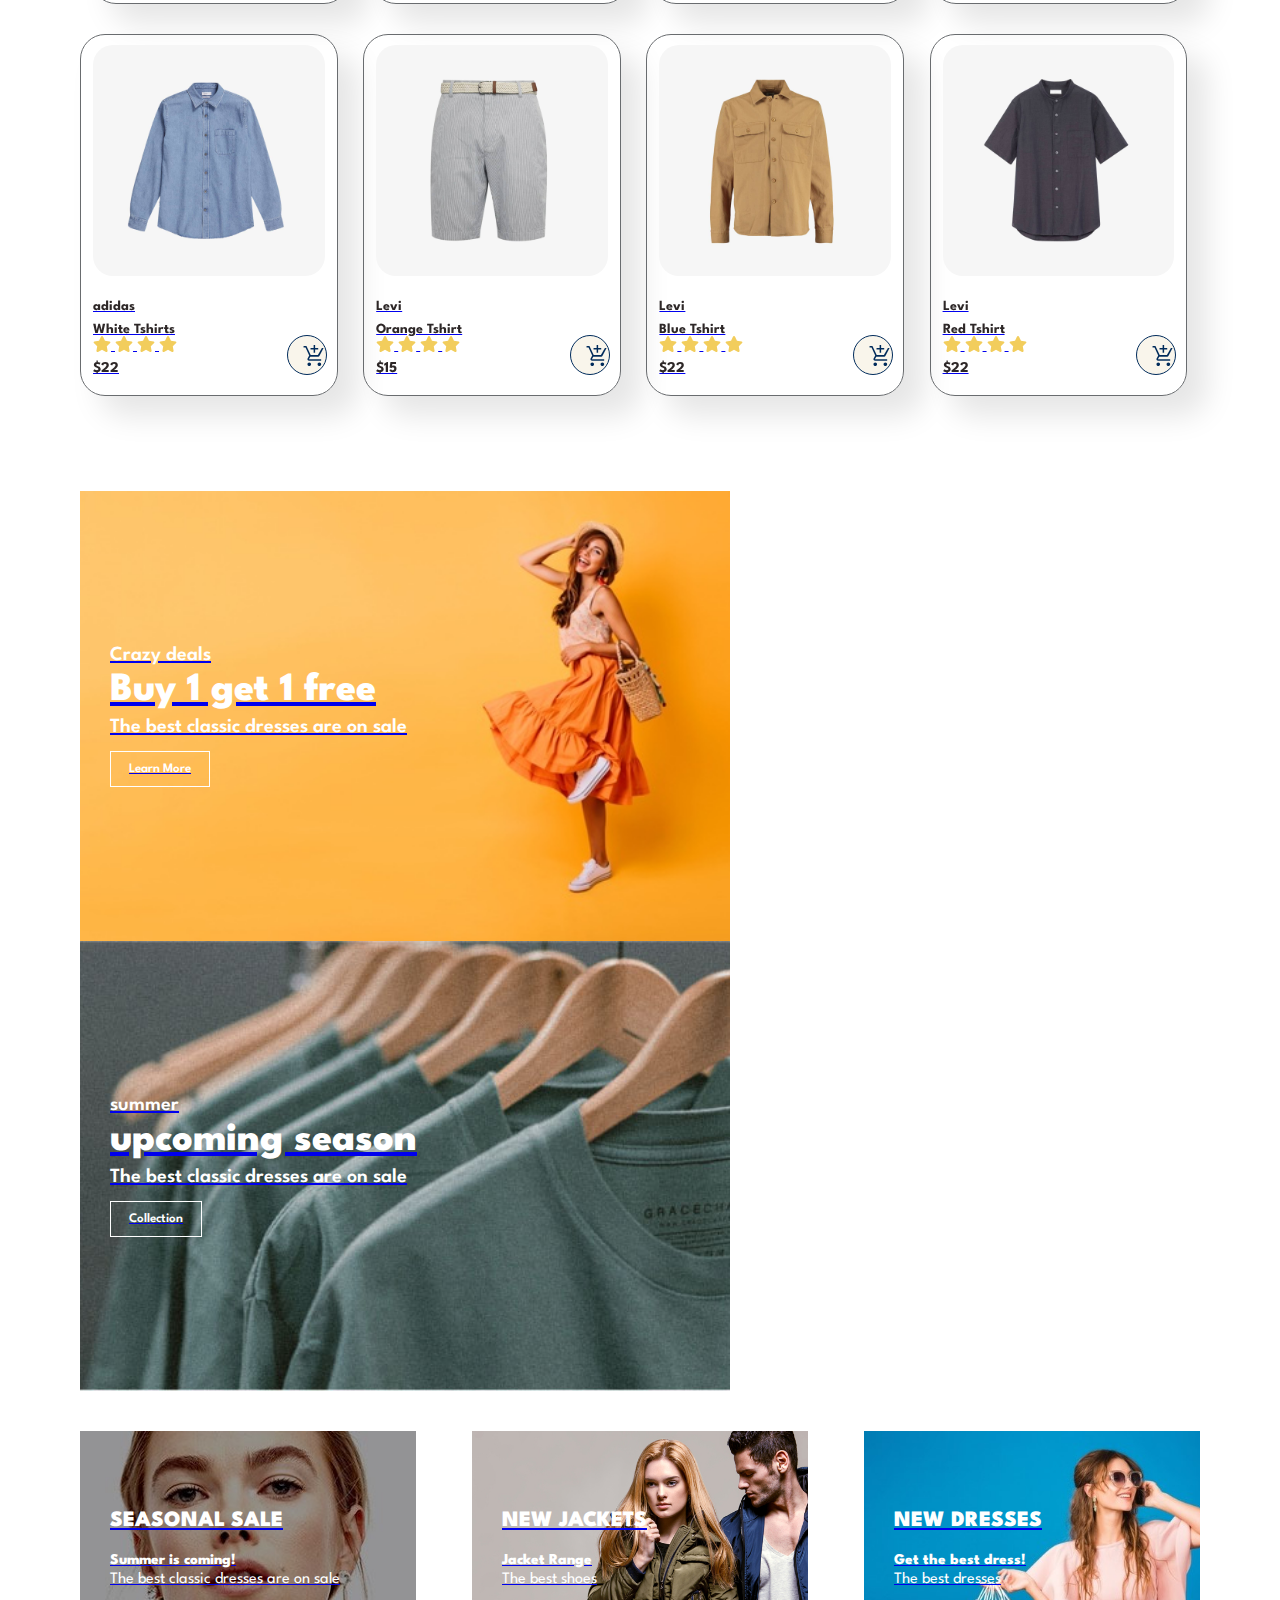
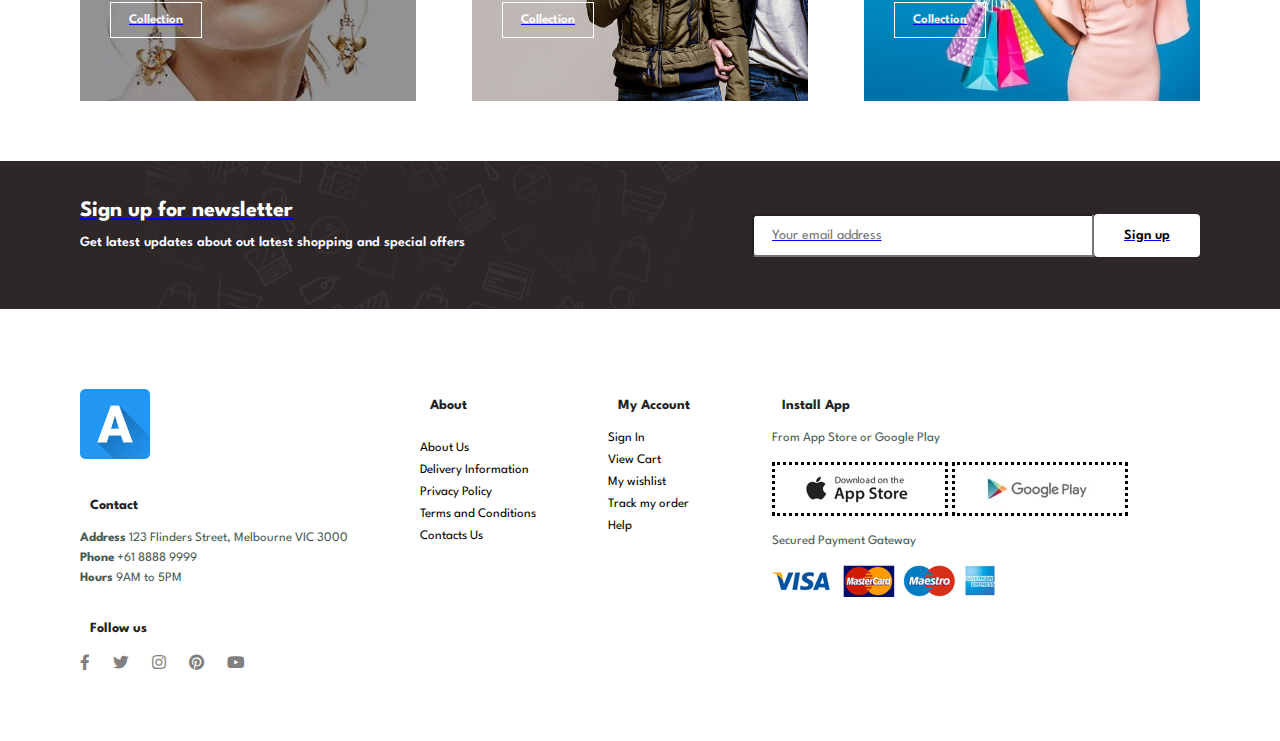
==== commit abe3421d: "Upddated placeholders" ====
--- a/index.html
+++ b/index.html
@@ -5,7 +5,7 @@
         <meta charset="UTF-8">
         <meta http-equiv="X-UA-Compatible" content="IE=edge">
         <meta name="viewport" content="width=device-width, initial-scale=1.0">
-        <title>A Retail Store : Raghav Singh</title>
+        <title>Retail Store : Raghav Singh</title>
         <link rel="stylesheet" href="https://pro.fontawesome.com/releases/v5.10.0/css/all.css" />
         <link rel="stylesheet" href="https://fonts.googleapis.com/css2?family=Material+Symbols+Outlined:opsz,wght,FILL,GRAD@20..48,100..700,0..1,-50..200" />
         <link rel="stylesheet"
@@ -608,6 +608,8 @@
                     <img src="images/pay/pay.png" alt="">
             </div>
 
+            <div class ></div>
+
          </footer>
 
         <!--Javascript Page-->
